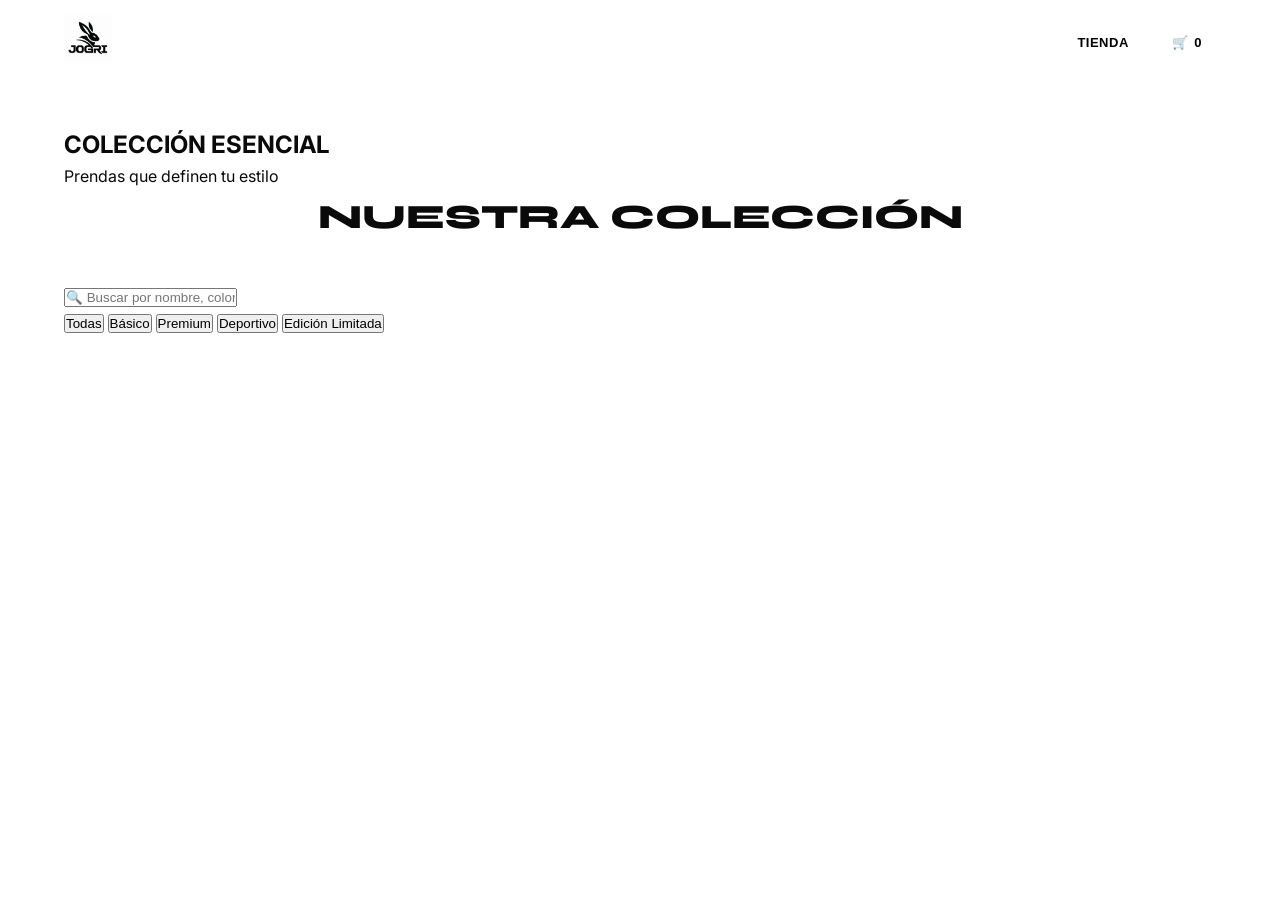
==== index.html @ e89e25a1 "Change title from 'POLO STUDIO' to 'Jogri'" ====
<!DOCTYPE html>
<html lang="es">
<head>
    <meta charset="UTF-8">
    <meta name="viewport" content="width=device-width, initial-scale=1.0, viewport-fit=cover">
    <title>Jogri | Store </title>
    <link href="https://fonts.googleapis.com/css2?family=Syne:wght@700;800&family=Inter:wght@300;400;600&display=swap" rel="stylesheet">
    <script src="https://cdn.jsdelivr.net/npm/@supabase/supabase-js@2"></script>
    <link rel="stylesheet" href="style.css">
</head>
<body>

    <header>
        <nav>
            <div class="logo" id="secretLogo">
                <img src="Logo.jpeg" alt="POLO STUDIO" onerror="this.src='https://via.placeholder.com/150?text=Logo'">
            </div>
            <div class="menu">
                <button onclick="switchTab('store')">Tienda</button>
                <button id="tab-admin" onclick="switchTab('admin')" style="display:none;">Gestión</button>
                <button class="cart-btn" onclick="switchTab('cart')">
                    🛒 <span id="cart-count">0</span>
                </button>
            </div>
        </nav>
    </header>

    <main>
        <!-- PANEL TIENDA -->
        <section id="panel-store" class="panel active">
            <!-- Banner decorativo -->
            <div class="hero-banner">
                <h1>COLECCIÓN ESENCIAL</h1>
                <p>Prendas que definen tu estilo</p>
            </div>

            <h2 class="section-title">Nuestra Colección</h2>

            <!-- Barra de búsqueda -->
            <div class="search-bar-container">
                <input type="text" id="searchInput" placeholder="🔍 Buscar por nombre, color o categoría..." class="search-input">
            </div>

            <!-- Filtros por categoría -->
            <div class="filtros-categorias">
                <button class="cat-pill active" data-cat="todas">Todas</button>
                <button class="cat-pill" data-cat="basico">Básico</button>
                <button class="cat-pill" data-cat="premium">Premium</button>
                <button class="cat-pill" data-cat="deportivo">Deportivo</button>
                <button class="cat-pill" data-cat="edición limitada">Edición Limitada</button>
            </div>

            <div class="products-grid" id="storeGrid"></div>
        </section>

        <!-- PANEL CARRITO -->
        <section id="panel-cart" class="panel">
            <h2 class="section-title">Tu Pedido</h2>
            <div id="cartItemsList" class="max-width-container"></div>
            <div id="cartFooter" class="max-width-container" style="display:none;">
                <h3 id="cartTotalVal">Total: S/ 0.00</h3>
                <button class="btn-primary wsp-bg" onclick="sendWhatsApp()">FINALIZAR POR WHATSAPP</button>
            </div>
        </section>

        <!-- PANEL ADMIN -->
        <section id="panel-admin" class="panel">
            <div class="admin-header">
                <h2>PANEL DE CONTROL</h2>
                <button class="btn-outline" onclick="switchTab('store')">Salir de Admin</button>
            </div>
            
            <div class="admin-grid">
                <div class="admin-card admin-form">
                    <h3 id="formTitle">Agregar Polo</h3>
                    <input type="hidden" id="editPoloId">
                    
                    <label for="imgFileInput" class="file-drop-area" id="fileLabel">
                        📷 Seleccionar Imagen
                    </label>
                    <input type="file" id="imgFileInput" accept="image/*" hidden onchange="updateLabel()">
                    
                    <input type="text" id="prodName" placeholder="Nombre (Ej: Polo Oversize)">
                    <input type="number" id="prodPrice" placeholder="Precio (Ej: 45.00)" step="0.01">
                    <input type="number" id="prodStock" placeholder="Stock (Ej: 10)" value="0">
                    
                    <select id="prodCategoria">
                        <option value="Básico">Básico</option>
                        <option value="Premium">Premium</option>
                        <option value="Edición Limitada">Edición Limitada</option>
                        <option value="Deportivo">Deportivo</option>
                    </select>
                    
                    <textarea id="prodDesc" placeholder="Descripción detallada..." rows="3"></textarea>
                    
                    <label style="font-weight:600; margin-top:10px; display:block;">Colores (separados por coma)</label>
                    <input type="text" id="prodColores" placeholder="Ej: Rojo, Azul, Negro, Blanco">
                    
                    <label style="font-weight:600; margin-top:10px; display:block;">Tallas disponibles</label>
                    <div style="display:flex; gap:15px; flex-wrap:wrap; margin-bottom:15px;">
                        <label><input type="checkbox" class="talla-check" value="XS"> XS</label>
                        <label><input type="checkbox" class="talla-check" value="S"> S</label>
                        <label><input type="checkbox" class="talla-check" value="M"> M</label>
                        <label><input type="checkbox" class="talla-check" value="L"> L</label>
                        <label><input type="checkbox" class="talla-check" value="XL"> XL</label>
                        <label><input type="checkbox" class="talla-check" value="XXL"> XXL</label>
                    </div>
                    
                    <div id="stockFieldsContainer" style="display:none; margin-top:15px; border-top:2px solid #ddd; padding-top:15px;">
                        <h4>Stock por Talla y Color</h4>
                        <div id="stockFields"></div>
                    </div>
                    
                    <button class="btn-primary" id="saveBtn" onclick="saveProduct()">GUARDAR CAMBIOS</button>
                    <button id="cancelEdit" class="btn-cancel" onclick="resetForm()" style="display:none;">Cancelar Edición</button>
                </div>

                <div class="admin-card">
                    <h3>Inventario Actual</h3>
                    <div id="adminInventoryList" class="inventory-list"></div>
                </div>
            </div>
        </section>
    </main>

    <div id="toast" class="toast"></div>

    <!-- MODAL DEL PRODUCTO -->
    <div class="modal-overlay" id="modalOverlay">
        <div class="modal">
            <button class="close-modal" onclick="closeModal()">×</button>
            <div class="modal-img-container">
                <img id="modalImg" class="modal-img" src="">
            </div>
            <div class="modal-content">
                <span id="modalCategoria" class="modal-categoria"></span>
                <h2 id="modalName"></h2>
                <p id="modalPrice" class="modal-price"></p>
                <p id="modalDesc" class="modal-desc"></p>

                <div class="selector-section">
                    <p class="selector-label">🎨 Color</p>
                    <div id="colorOptions" class="color-options"></div>
                    <p class="selected-value" id="colorSeleccionado">—</p>
                </div>

                <div class="selector-section">
                    <p class="selector-label">📏 Talla</p>
                    <div id="tallaOptions" class="talla-options"></div>
                    <p class="selected-value" id="tallaSeleccionada">—</p>
                </div>

                <div class="selector-section">
                    <p class="selector-label">🔢 Cantidad</p>
                    <div class="cantidad-control">
                        <button type="button" onclick="cambiarCantidad(-1)" class="cantidad-btn">−</button>
                        <span id="cantidadValue" class="cantidad-numero">1</span>
                        <button type="button" onclick="cambiarCantidad(1)" class="cantidad-btn">+</button>
                    </div>
                    <p class="stock-info">Máximo disponible: <span id="maxStock">0</span></p>
                </div>

                <div id="stockWarning" class="stock-warning" style="display:none;">
                    ⚠️ Solo quedan <span id="stockNum"></span> unidades
                </div>

                <button class="btn-primary" onclick="addToCartFromModal()">
                    🛒 AÑADIR AL CARRITO
                </button>
            </div>
        </div>
    </div>

    <!-- MODAL DE CONFIRMACIÓN -->
    <div class="modal-overlay" id="confirmModalOverlay">
        <div class="modal-small">
            <div class="modal-small-content">
                <div class="success-icon">✅</div>
                <h3>¡Producto agregado!</h3>
                <p id="confirmMessage"></p>
                <div class="confirm-buttons">
                    <button class="btn-secondary" onclick="closeConfirmModalAndContinue()">🛍️ Seguir comprando</button>
                    <button class="btn-primary" onclick="goToCartFromConfirm()">🛒 Ir al carrito</button>
                </div>
            </div>
        </div>
    </div>

    <script src="app.js"></script>
</body>
</html>
---- style.css ----
:root {
    --black: #0a0a0a;
    --white: #ffffff;
    --gray: #f8f8f8;
    --accent: #ff4d00;
    --red: #e74c3c;
    --green: #25D366;
}

* {
    box-sizing: border-box;
    margin: 0;
    padding: 0;
}

body {
    font-family: 'Inter', sans-serif;
    background: var(--white);
    color: var(--black);
    line-height: 1.6;
}

/* ==================== HEADER ==================== */
.header-sticky {
    position: sticky;
    top: 0;
    z-index: 1000;
    background: rgba(255, 255, 255, 0.95);
    backdrop-filter: blur(12px);
    border-bottom: 1px solid #eee;
}

nav {
    display: flex;
    justify-content: space-between;
    align-items: center;
    padding: 15px 5%;
    max-width: 1400px;
    margin: 0 auto;
}

.logo img {
    height: 48px;
    cursor: pointer;
}

.menu {
    display: flex;
    align-items: center;
    gap: 15px;
}

.menu button {
    background: none;
    border: none;
    font-weight: 600;
    font-size: 13px;
    text-transform: uppercase;
    letter-spacing: 0.5px;
    cursor: pointer;
    padding: 8px 14px;
    border-radius: 8px;
    transition: all 0.3s;
}

.menu button:hover {
    background: var(--black);
    color: white;
}

.cart-btn {
    display: flex;
    align-items: center;
    gap: 6px;
    font-size: 18px;
    padding: 8px 12px;
    border-radius: 50px;
    background: #f5f5f5;
    transition: all 0.3s;
}

.cart-btn:hover {
    background: var(--black);
    color: white;
}

/* ==================== PANELS ==================== */
.panel {
    display: none;
    padding: 40px 5%;
    max-width: 1400px;
    margin: 0 auto;
}

.panel.active {
    display: block;
    animation: fadeIn 0.4s ease;
}

@keyframes fadeIn {
    from { opacity: 0; transform: translateY(15px); }
    to { opacity: 1; transform: translateY(0); }
}

.section-title {
    text-align: center;
    font-family: 'Syne', sans-serif;
    font-size: 34px;
    font-weight: 800;
    margin-bottom: 40px;
    text-transform: uppercase;
}

/* ==================== PRODUCTOS ==================== */
.products-grid {
    display: grid;
    grid-template-columns: repeat(auto-fill, minmax(260px, 1fr));
    gap: 25px;
}

.product-card {
    background: white;
    border-radius: 16px;
    overflow: hidden;
    box-shadow: 0 3px 10px rgba(0,0,0,0.08);
    transition: all 0.3s ease;
    cursor: pointer;
}

.product-card:hover {
    transform: translateY(-8px);
    box-shadow: 0 15px 30px rgba(0,0,0,0.15);
}

.product-card img {
    width: 100%;
    height: 320px;
    object-fit: cover;
    background: #f5f5f5;
}

.product-info {
    padding: 18px;
    text-align: center;
}

.product-info h3 {
    font-size: 16px;
    margin-bottom: 6px;
    font-weight: 600;
}

.price {
    font-size: 18px;
    font-weight: 700;
    color: var(--black);
}

/* ==================== ADMIN ==================== */
.admin-header {
    display: flex;
    justify-content: space-between;
    align-items: center;
    margin-bottom: 30px;
    padding-bottom: 15px;
    border-bottom: 2px solid var(--black);
}

.admin-grid {
    display: grid;
    grid-template-columns: 1fr 1.4fr;
    gap: 35px;
}

.admin-card {
    background: var(--gray);
    padding: 30px;
    border-radius: 16px;
}

.admin-form input,
.admin-form textarea,
.admin-form select {
    width: 100%;
    padding: 14px;
    margin-bottom: 16px;
    border: 1px solid #ddd;
    border-radius: 10px;
    font-size: 15px;
}

.file-drop-area {
    display: block;
    padding: 40px 20px;
    border: 2px dashed #bbb;
    border-radius: 12px;
    text-align: center;
    cursor: pointer;
    margin-bottom: 20px;
    background: white;
    transition: 0.3s;
}

.file-drop-area:hover {
    border-color: var(--black);
    background: #fafafa;
}

.inventory-item {
    display: flex;
    align-items: center;
    background: white;
    padding: 15px;
    margin-bottom: 12px;
    border-radius: 12px;
    box-shadow: 0 2px 8px rgba(0,0,0,0.06);
}

/* ==================== BOTONES ==================== */
.btn-primary {
    background: var(--black);
    color: white;
    padding: 14px 28px;
    border: none;
    border-radius: 10px;
    font-weight: 700;
    cursor: pointer;
    width: 100%;
    font-size: 15px;
    transition: all 0.3s;
}

.btn-primary:hover {
    background: #222;
    transform: translateY(-2px);
}

.wsp-bg {
    background: var(--green) !important;
}

.btn-outline {
    background: transparent;
    border: 2px solid var(--black);
    color: var(--black);
}

/* ==================== MODAL ==================== */
.modal-overlay {
    position: fixed;
    inset: 0;
    background: rgba(0,0,0,0.85);
    display: none;
    align-items: center;
    justify-content: center;
    z-index: 2000;
    padding: 20px;
}

.modal-overlay.open {
    display: flex;
}

.modal {
    background: white;
    width: 100%;
    max-width: 500px;
    border-radius: 24px;
    overflow: hidden;
    max-height: 92vh;
    box-shadow: 0 20px 60px rgba(0,0,0,0.3);
}

/* ==================== CARRITO ==================== */
.cart-item {
    display: flex;
    justify-content: space-between;
    align-items: center;
    padding: 18px 0;
    border-bottom: 1px solid #eee;
}

/* ==================== TOAST ==================== */
.toast {
    position: fixed;
    bottom: 20px;
    left: 50%;
    transform: translateX(-50%) translateY(100px);
    background: var(--black);
    color: white;
    padding: 14px 28px;
    border-radius: 50px;
    z-index: 5000;
    font-weight: 500;
    transition: all 0.4s ease;
    box-shadow: 0 10px 30px rgba(0,0,0,0.2);
}

.toast.show {
    transform: translateX(-50%) translateY(0);
}

/* ==================== RESPONSIVE ==================== */
@media (max-width: 600px) {
    .products-grid {
        grid-template-columns: repeat(2, 1fr);
        gap: 18px;
    }
    
    .product-card img {
        height: 240px;
    }
    
    .admin-grid {
        grid-template-columns: 1fr;
    }
    
    .modal {
        max-width: 100%;
        border-radius: 20px;
    }
    
    .section-title {
        font-size: 28px;
    }
}

@media (min-width: 601px) and (max-width: 900px) {
    .products-grid {
        grid-template-columns: repeat(3, 1fr);
    }
}
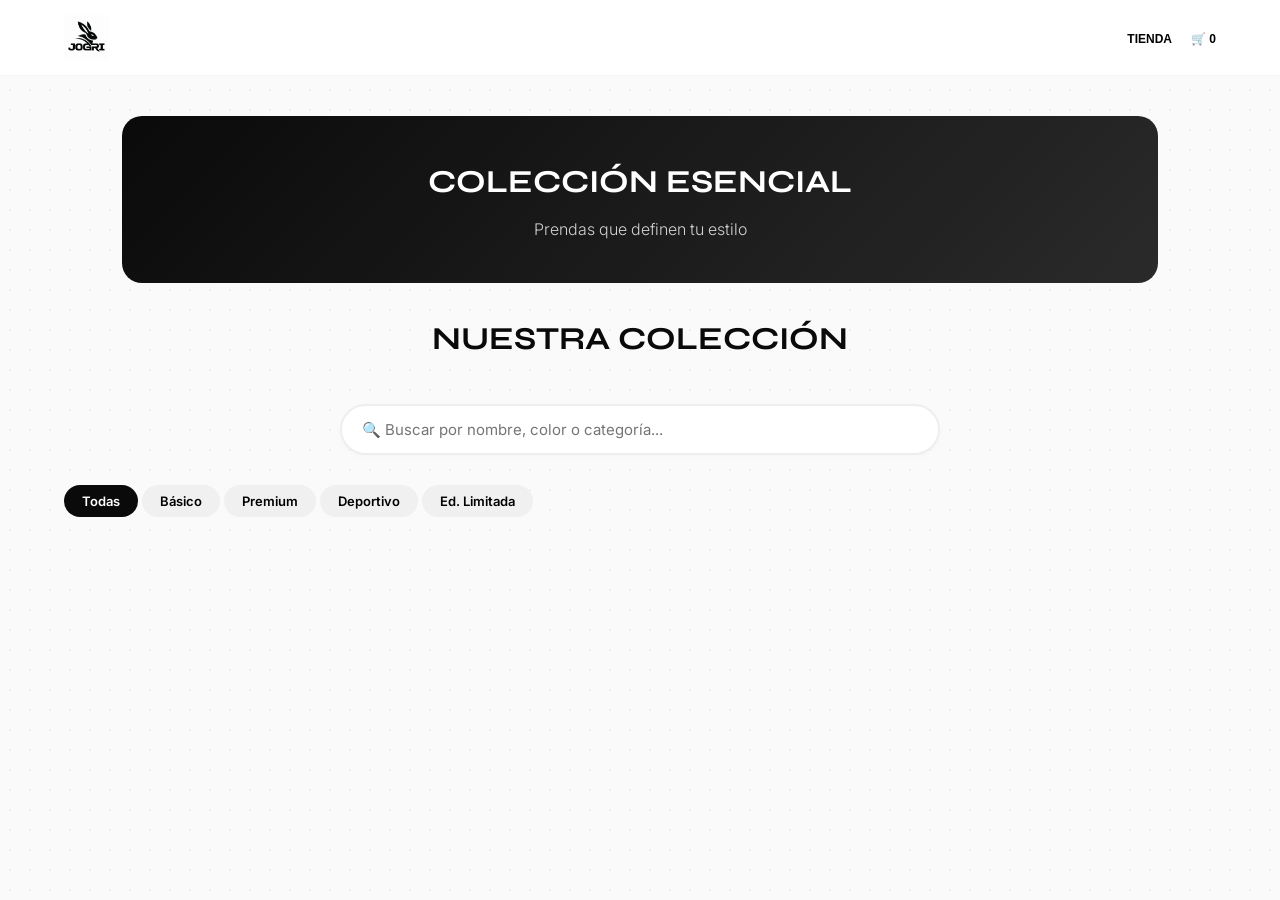
==== commit d75792a0: "Update button text for limited edition category" ====
--- a/index.html
+++ b/index.html
@@ -44,10 +44,10 @@
             <!-- Filtros por categoría -->
             <div class="filtros-categorias">
                 <button class="cat-pill active" data-cat="todas">Todas</button>
-                <button class="cat-pill" data-cat="basico">Básico</button>
+                <button class="cat-pill" data-cat="básico">Básico</button>
                 <button class="cat-pill" data-cat="premium">Premium</button>
                 <button class="cat-pill" data-cat="deportivo">Deportivo</button>
-                <button class="cat-pill" data-cat="edición limitada">Edición Limitada</button>
+                <button class="cat-pill" data-cat="edicion limitada">Ed. Limitada</button>
             </div>
 
             <div class="products-grid" id="storeGrid"></div>
--- a/style.css
+++ b/style.css
@@ -1,332 +1,209 @@
 :root {
     --black: #0a0a0a;
     --white: #ffffff;
-    --gray: #f8f8f8;
+    --gray: #f4f4f4;
     --accent: #ff4d00;
     --red: #e74c3c;
     --green: #25D366;
 }
 
-* {
-    box-sizing: border-box;
-    margin: 0;
-    padding: 0;
-}
+* { box-sizing: border-box; margin: 0; padding: 0; }
 
 body {
     font-family: 'Inter', sans-serif;
-    background: var(--white);
+    background-color: #fafafa;
+    background-image: radial-gradient(#eee 1px, transparent 1px);
+    background-size: 20px 20px;
     color: var(--black);
     line-height: 1.6;
 }
 
-/* ==================== HEADER ==================== */
-.header-sticky {
-    position: sticky;
-    top: 0;
-    z-index: 1000;
-    background: rgba(255, 255, 255, 0.95);
-    backdrop-filter: blur(12px);
-    border-bottom: 1px solid #eee;
-}
-
-nav {
-    display: flex;
-    justify-content: space-between;
-    align-items: center;
-    padding: 15px 5%;
-    max-width: 1400px;
-    margin: 0 auto;
-}
-
-.logo img {
-    height: 48px;
-    cursor: pointer;
-}
-
-.menu {
-    display: flex;
-    align-items: center;
-    gap: 15px;
-}
-
-.menu button {
-    background: none;
+header { padding: 15px 5%; position: sticky; top: 0; background: rgba(255,255,255,0.95); backdrop-filter: blur(10px); z-index: 1000; border-bottom: 1px solid var(--gray); }
+nav { display: flex; justify-content: space-between; align-items: center; }
+.logo img { height: 45px; cursor: pointer; vertical-align: middle; }
+.menu button { background: none; border: none; margin-left: 15px; font-weight: 600; cursor: pointer; text-transform: uppercase; font-size: 12px; transition: 0.2s; }
+.menu button:hover { opacity: 0.7; }
+
+/* Banner */
+.hero-banner {
+    background: linear-gradient(135deg, #0a0a0a 0%, #2a2a2a 100%);
+    color: white;
+    text-align: center;
+    padding: 40px 20px;
+    margin: 0 5% 30px 5%;
+    border-radius: 20px;
+}
+.hero-banner h1 {
+    font-family: 'Syne', sans-serif;
+    font-size: 2rem;
+    margin-bottom: 10px;
+}
+.hero-banner p {
+    font-weight: 300;
+    opacity: 0.8;
+}
+
+/* Búsqueda */
+.search-bar-container {
+    max-width: 600px;
+    margin: 0 auto 30px auto;
+}
+.search-input {
+    width: 100%;
+    padding: 14px 20px;
+    border: 2px solid #eee;
+    border-radius: 50px;
+    font-size: 15px;
+    font-family: 'Inter', sans-serif;
+    transition: 0.3s;
+    outline: none;
+    box-shadow: 0 2px 6px rgba(0,0,0,0.02);
+}
+.search-input:focus {
+    border-color: var(--black);
+    box-shadow: 0 4px 10px rgba(0,0,0,0.05);
+}
+
+/* Filtros */
+.filtros-categorias {
+    flex-wrap: nowrap !important;
+    overflow-x: auto;
+    justify-content: flex-start;
+    -webkit-overflow-scrolling: touch;
+    scrollbar-width: none;
+    gap: 8px;
+    padding-bottom: 5px;
+}
+.filtros-categorias::-webkit-scrollbar {
+    display: none;
+}
+.cat-pill {
+    background: #f0f0f0;
     border: none;
+    padding: 8px 18px;
+    border-radius: 30px;
     font-weight: 600;
     font-size: 13px;
-    text-transform: uppercase;
-    letter-spacing: 0.5px;
     cursor: pointer;
-    padding: 8px 14px;
-    border-radius: 8px;
-    transition: all 0.3s;
-}
-
-.menu button:hover {
+    transition: 0.2s;
+    font-family: 'Inter', sans-serif;
+    text-transform: capitalize;
+    flex-shrink: 0;
+    white-space: nowrap;
+}
+.cat-pill.active {
     background: var(--black);
     color: white;
 }
 
-.cart-btn {
-    display: flex;
-    align-items: center;
-    gap: 6px;
-    font-size: 18px;
-    padding: 8px 12px;
-    border-radius: 50px;
-    background: #f5f5f5;
-    transition: all 0.3s;
-}
-
-.cart-btn:hover {
-    background: var(--black);
-    color: white;
-}
-
-/* ==================== PANELS ==================== */
-.panel {
-    display: none;
-    padding: 40px 5%;
-    max-width: 1400px;
-    margin: 0 auto;
-}
-
-.panel.active {
-    display: block;
-    animation: fadeIn 0.4s ease;
-}
-
-@keyframes fadeIn {
-    from { opacity: 0; transform: translateY(15px); }
-    to { opacity: 1; transform: translateY(0); }
-}
-
-.section-title {
-    text-align: center;
-    font-family: 'Syne', sans-serif;
-    font-size: 34px;
-    font-weight: 800;
-    margin-bottom: 40px;
-    text-transform: uppercase;
-}
-
-/* ==================== PRODUCTOS ==================== */
-.products-grid {
-    display: grid;
-    grid-template-columns: repeat(auto-fill, minmax(260px, 1fr));
-    gap: 25px;
-}
-
-.product-card {
-    background: white;
-    border-radius: 16px;
-    overflow: hidden;
-    box-shadow: 0 3px 10px rgba(0,0,0,0.08);
-    transition: all 0.3s ease;
-    cursor: pointer;
-}
-
-.product-card:hover {
-    transform: translateY(-8px);
-    box-shadow: 0 15px 30px rgba(0,0,0,0.15);
-}
-
-.product-card img {
-    width: 100%;
-    height: 320px;
-    object-fit: cover;
-    background: #f5f5f5;
-}
-
-.product-info {
-    padding: 18px;
-    text-align: center;
-}
-
-.product-info h3 {
-    font-size: 16px;
-    margin-bottom: 6px;
-    font-weight: 600;
-}
-
-.price {
-    font-size: 18px;
-    font-weight: 700;
-    color: var(--black);
-}
-
-/* ==================== ADMIN ==================== */
-.admin-header {
-    display: flex;
-    justify-content: space-between;
-    align-items: center;
-    margin-bottom: 30px;
-    padding-bottom: 15px;
-    border-bottom: 2px solid var(--black);
-}
-
-.admin-grid {
-    display: grid;
-    grid-template-columns: 1fr 1.4fr;
-    gap: 35px;
-}
-
-.admin-card {
-    background: var(--gray);
-    padding: 30px;
-    border-radius: 16px;
-}
-
-.admin-form input,
-.admin-form textarea,
-.admin-form select {
-    width: 100%;
-    padding: 14px;
-    margin-bottom: 16px;
-    border: 1px solid #ddd;
-    border-radius: 10px;
-    font-size: 15px;
-}
-
-.file-drop-area {
-    display: block;
-    padding: 40px 20px;
-    border: 2px dashed #bbb;
-    border-radius: 12px;
-    text-align: center;
-    cursor: pointer;
-    margin-bottom: 20px;
-    background: white;
-    transition: 0.3s;
-}
-
-.file-drop-area:hover {
-    border-color: var(--black);
-    background: #fafafa;
-}
-
-.inventory-item {
-    display: flex;
-    align-items: center;
-    background: white;
-    padding: 15px;
-    margin-bottom: 12px;
-    border-radius: 12px;
-    box-shadow: 0 2px 8px rgba(0,0,0,0.06);
-}
-
-/* ==================== BOTONES ==================== */
-.btn-primary {
-    background: var(--black);
-    color: white;
-    padding: 14px 28px;
-    border: none;
-    border-radius: 10px;
-    font-weight: 700;
-    cursor: pointer;
-    width: 100%;
-    font-size: 15px;
-    transition: all 0.3s;
-}
-
-.btn-primary:hover {
-    background: #222;
-    transform: translateY(-2px);
-}
-
-.wsp-bg {
-    background: var(--green) !important;
-}
-
-.btn-outline {
-    background: transparent;
-    border: 2px solid var(--black);
-    color: var(--black);
-}
-
-/* ==================== MODAL ==================== */
-.modal-overlay {
-    position: fixed;
-    inset: 0;
-    background: rgba(0,0,0,0.85);
-    display: none;
-    align-items: center;
-    justify-content: center;
-    z-index: 2000;
-    padding: 20px;
-}
-
-.modal-overlay.open {
-    display: flex;
-}
-
-.modal {
-    background: white;
-    width: 100%;
-    max-width: 500px;
-    border-radius: 24px;
-    overflow: hidden;
-    max-height: 92vh;
-    box-shadow: 0 20px 60px rgba(0,0,0,0.3);
-}
-
-/* ==================== CARRITO ==================== */
-.cart-item {
-    display: flex;
-    justify-content: space-between;
-    align-items: center;
-    padding: 18px 0;
-    border-bottom: 1px solid #eee;
-}
-
-/* ==================== TOAST ==================== */
-.toast {
-    position: fixed;
-    bottom: 20px;
-    left: 50%;
-    transform: translateX(-50%) translateY(100px);
-    background: var(--black);
-    color: white;
-    padding: 14px 28px;
-    border-radius: 50px;
-    z-index: 5000;
-    font-weight: 500;
-    transition: all 0.4s ease;
-    box-shadow: 0 10px 30px rgba(0,0,0,0.2);
-}
-
-.toast.show {
-    transform: translateX(-50%) translateY(0);
-}
-
-/* ==================== RESPONSIVE ==================== */
-@media (max-width: 600px) {
-    .products-grid {
-        grid-template-columns: repeat(2, 1fr);
-        gap: 18px;
-    }
-    
-    .product-card img {
-        height: 240px;
-    }
-    
-    .admin-grid {
-        grid-template-columns: 1fr;
-    }
-    
-    .modal {
-        max-width: 100%;
-        border-radius: 20px;
-    }
-    
-    .section-title {
-        font-size: 28px;
-    }
-}
-
-@media (min-width: 601px) and (max-width: 900px) {
-    .products-grid {
-        grid-template-columns: repeat(3, 1fr);
-    }
-}
+/* Paneles y grid */
+.panel { display: none; padding: 40px 5%; animation: fadeIn 0.4s ease; }
+.panel.active { display: block; }
+@keyframes fadeIn { from { opacity: 0; transform: translateY(10px); } to { opacity: 1; transform: translateY(0); } }
+
+.section-title { text-align: center; font-family: 'Syne', sans-serif; font-size: 32px; margin-bottom: 40px; text-transform: uppercase; }
+.products-grid { display: grid; grid-template-columns: repeat(2, 1fr);
+    gap: 15px; }
+.product-card { cursor: pointer; transition: 0.3s; border-radius: 12px; overflow: hidden; background: white; box-shadow: 0 2px 8px rgba(0,0,0,0.05); }
+.product-card:hover { transform: translateY(-5px); box-shadow: 0 4px 15px rgba(0,0,0,0.1); }
+.product-card img { width: 100%; height: 350px; object-fit: cover; background: var(--gray); }
+.product-info { padding: 20px; text-align: center; }
+
+/* Admin */
+.admin-header { display: flex; justify-content: space-between; align-items: center; margin-bottom: 30px; border-bottom: 2px solid var(--black); padding-bottom: 15px; }
+.admin-grid { display: grid; grid-template-columns: 1fr 1.5fr; gap: 40px; }
+.admin-card { background: var(--gray); padding: 30px; border-radius: 15px; }
+.admin-form input, .admin-form textarea, .admin-form select { width: 100%; padding: 12px; margin-bottom: 15px; border: 1px solid #ddd; border-radius: 8px; font-family: inherit; }
+.file-drop-area { display: block; padding: 30px; border: 2px dashed #bbb; border-radius: 8px; text-align: center; cursor: pointer; margin-bottom: 15px; background: white; transition: 0.3s; }
+.file-drop-area:hover { border-color: var(--black); background: #fafafa; }
+
+.inventory-item { display: flex; align-items: center; justify-content: space-between; background: white; padding: 15px; margin-bottom: 12px; border-radius: 10px; box-shadow: 0 1px 3px rgba(0,0,0,0.05); }
+.inventory-item img { width: 50px; height: 50px; object-fit: cover; border-radius: 6px; }
+
+/* Botones */
+.btn-primary { background: var(--black); color: white; padding: 15px 30px; border: none; border-radius: 8px; font-weight: 700; cursor: pointer; width: 100%; transition: 0.3s; }
+.btn-primary:hover { opacity: 0.9; transform: scale(0.98); }
+.btn-secondary { background: #f0f0f0; color: var(--black); padding: 15px 30px; border: 1px solid #ddd; border-radius: 8px; font-weight: 600; cursor: pointer; transition: 0.3s; }
+.btn-secondary:hover { background: #e0e0e0; }
+.wsp-bg { background: var(--green); }
+.btn-outline { background: none; border: 1px solid var(--black); padding: 10px 20px; border-radius: 8px; cursor: pointer; transition: 0.3s; }
+.btn-outline:hover { background: var(--black); color: white; }
+.btn-cancel { margin-top: 10px; background: none; border: none; cursor: pointer; color: #666; width: 100%; }
+
+/* Modales */
+.modal-overlay { position: fixed; inset: 0; background: rgba(0,0,0,0.85); display: none; align-items: center; justify-content: center; z-index: 2000; padding: 20px; backdrop-filter: blur(4px); }
+.modal-overlay.open { display: flex; }
+.modal { background: white; width: 100%; max-width: 480px; max-height: 90vh; border-radius: 24px; overflow-y: auto; position: relative; animation: modalFadeIn 0.3s ease; box-shadow: 0 25px 50px -12px rgba(0,0,0,0.25); }
+@keyframes modalFadeIn { from { opacity: 0; transform: scale(0.95); } to { opacity: 1; transform: scale(1); } }
+.modal::-webkit-scrollbar { width: 4px; }
+.modal::-webkit-scrollbar-track { background: #f1f1f1; border-radius: 10px; }
+.modal::-webkit-scrollbar-thumb { background: #888; border-radius: 10px; }
+
+.close-modal { position: sticky; top: 10px; right: 15px; float: right; font-size: 28px; font-weight: bold; border: none; background: white; cursor: pointer; z-index: 10; width: 36px; height: 36px; border-radius: 50%; display: flex; align-items: center; justify-content: center; margin: 10px 10px 0 0; box-shadow: 0 2px 8px rgba(0,0,0,0.1); color: #333; transition: 0.2s; }
+.close-modal:hover { background: #f0f0f0; transform: scale(1.05); }
+
+.modal-img-container { width: 100%; background: #f5f5f5; display: flex; justify-content: center; align-items: center; padding: 20px; }
+.modal-img { width: 100%; max-width: 280px; height: auto; object-fit: cover; border-radius: 16px; }
+.modal-content { padding: 0 24px 24px 24px; }
+.modal-categoria { background: var(--black); color: white; padding: 4px 12px; border-radius: 20px; font-size: 11px; text-transform: uppercase; font-weight: 600; letter-spacing: 1px; display: inline-block; margin-bottom: 12px; }
+.modal-content h2 { font-size: 22px; margin-bottom: 6px; font-family: 'Syne', sans-serif; }
+.modal-price { font-size: 20px; font-weight: 700; color: var(--black); margin-bottom: 12px; }
+.modal-desc { font-size: 14px; color: #666; line-height: 1.5; margin-bottom: 20px; }
+
+.selector-section { background: #f8f8f8; padding: 14px; border-radius: 16px; margin-bottom: 16px; }
+.selector-label { font-size: 13px; font-weight: 700; text-transform: uppercase; letter-spacing: 0.5px; margin-bottom: 12px; color: #333; display: block; }
+.selected-value { font-size: 12px; color: #888; margin-top: 10px; text-align: center; font-weight: 500; }
+
+.color-options { display: flex; flex-wrap: wrap; gap: 12px; justify-content: center; }
+.color-circle { width: 48px; height: 48px; border-radius: 50%; cursor: pointer; border: 2px solid #ddd; transition: all 0.2s ease; box-shadow: 0 2px 4px rgba(0,0,0,0.1); }
+.color-circle:hover:not(.sin-stock) { transform: scale(1.08); border-color: #000; box-shadow: 0 4px 8px rgba(0,0,0,0.15); }
+.color-circle.selected { border: 3px solid #000; transform: scale(1.12); box-shadow: 0 0 0 2px white, 0 0 0 4px #000; }
+.color-circle[style*="background-color: #F0F0F0"], .color-circle[style*="background-color: #f0f0f0"] { background-image: repeating-linear-gradient(45deg, rgba(0,0,0,0.06) 0px, rgba(0,0,0,0.06) 2px, transparent 2px, transparent 8px) !important; border: 2px solid #999; }
+
+.talla-options { display: flex; flex-wrap: wrap; gap: 10px; justify-content: center; }
+.talla-btn { min-width: 56px; height: 48px; border: 2px solid #e0e0e0; background: white; border-radius: 12px; font-weight: 700; font-size: 14px; cursor: pointer; transition: all 0.2s; padding: 0 14px; }
+.talla-btn:hover:not(.sin-stock) { border-color: var(--black); background: #fafafa; transform: translateY(-1px); }
+.talla-btn.selected { background: var(--black); color: white; border-color: var(--black); }
+.talla-btn.sin-stock { color: #bbb; border-color: #eee; cursor: not-allowed; text-decoration: line-through; }
+
+.cantidad-control { display: flex; align-items: center; justify-content: center; gap: 20px; margin: 10px 0; }
+.cantidad-btn { width: 44px; height: 44px; border-radius: 12px; border: 2px solid #e0e0e0; background: white; font-size: 22px; font-weight: bold; cursor: pointer; transition: all 0.2s; }
+.cantidad-btn:hover { background: var(--black); color: white; border-color: var(--black); }
+.cantidad-numero { font-size: 26px; font-weight: 800; min-width: 50px; text-align: center; }
+.stock-info { font-size: 12px; color: #888; text-align: center; margin-top: 8px; }
+
+.stock-warning { background: #fff3cd; border: 1px solid #ffc107; padding: 10px; border-radius: 12px; font-size: 13px; margin-bottom: 16px; color: #856404; text-align: center; }
+
+.modal-small { background: white; width: 100%; max-width: 340px; border-radius: 28px; overflow: hidden; text-align: center; animation: modalFadeIn 0.3s ease; }
+.modal-small-content { padding: 32px 24px; }
+.success-icon { font-size: 56px; margin-bottom: 16px; }
+.modal-small-content h3 { font-size: 22px; margin-bottom: 12px; font-family: 'Syne', sans-serif; }
+.modal-small-content p { color: #666; margin-bottom: 24px; font-size: 14px; }
+.confirm-buttons { display: flex; gap: 12px; flex-wrap: wrap; }
+.confirm-buttons button { flex: 1; padding: 12px; border-radius: 40px; font-weight: 600; cursor: pointer; transition: 0.2s; font-size: 14px; }
+
+.cart-items { max-height: 400px; overflow-y: auto; }
+
+.toast { position: fixed; bottom: 20px; left: 50%; transform: translateX(-50%) translateY(100px); background: var(--black); color: white; padding: 12px 30px; border-radius: 50px; z-index: 5000; transition: 0.4s; }
+.toast.show { transform: translateX(-50%) translateY(0); }
+
+@media (max-width: 550px) {
+    .modal-overlay { padding: 12px; }
+    .modal { max-width: 100%; border-radius: 20px; }
+    .modal-content { padding: 0 18px 20px 18px; }
+    .modal-content h2 { font-size: 18px; }
+    .modal-price { font-size: 18px; }
+    .color-circle { width: 42px; height: 42px; }
+    .talla-btn { min-width: 48px; height: 42px; font-size: 13px; padding: 0 10px; }
+    .cantidad-btn { width: 40px; height: 40px; font-size: 20px; }
+    .cantidad-numero { font-size: 22px; }
+    .confirm-buttons { flex-direction: column; }
+    .confirm-buttons button { width: 100%; }
+    .products-grid { grid-template-columns: repeat(2, 1fr); gap: 15px; }
+    .admin-grid { grid-template-columns: 1fr; }
+}
+
+@media (min-width: 551px) and (max-width: 768px) {
+    .modal { max-width: 520px; }
+    .color-circle { width: 52px; height: 52px; }
+}
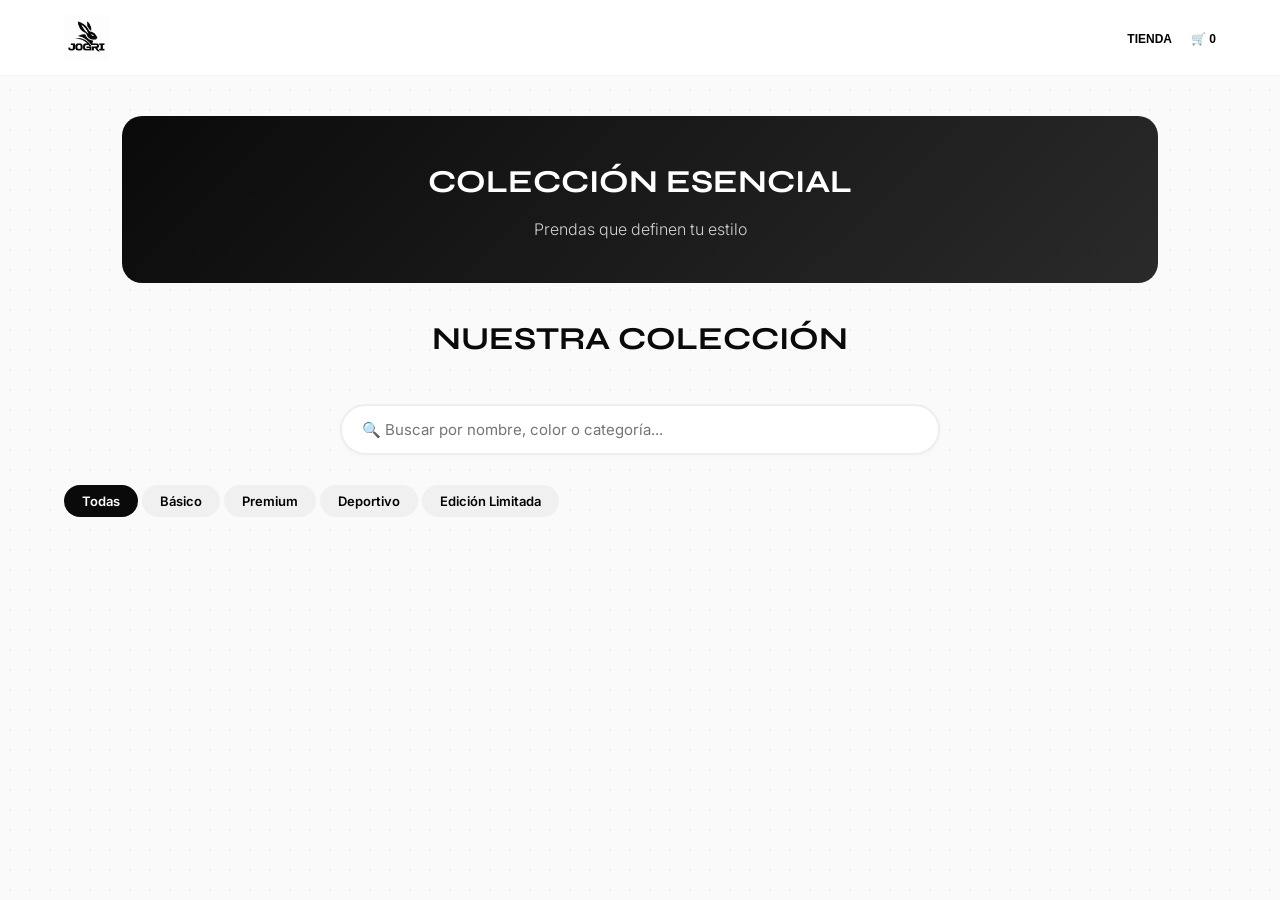
==== commit e8ccd880: "Fix formatting for 'Edición Limitada' button" ====
--- a/index.html
+++ b/index.html
@@ -47,7 +47,7 @@
                 <button class="cat-pill" data-cat="básico">Básico</button>
                 <button class="cat-pill" data-cat="premium">Premium</button>
                 <button class="cat-pill" data-cat="deportivo">Deportivo</button>
-                <button class="cat-pill" data-cat="edicion limitada">Ed. Limitada</button>
+                <button class="cat-pill" data-cat="edición limitada">Edición Limitada</button>
             </div>
 
             <div class="products-grid" id="storeGrid"></div>
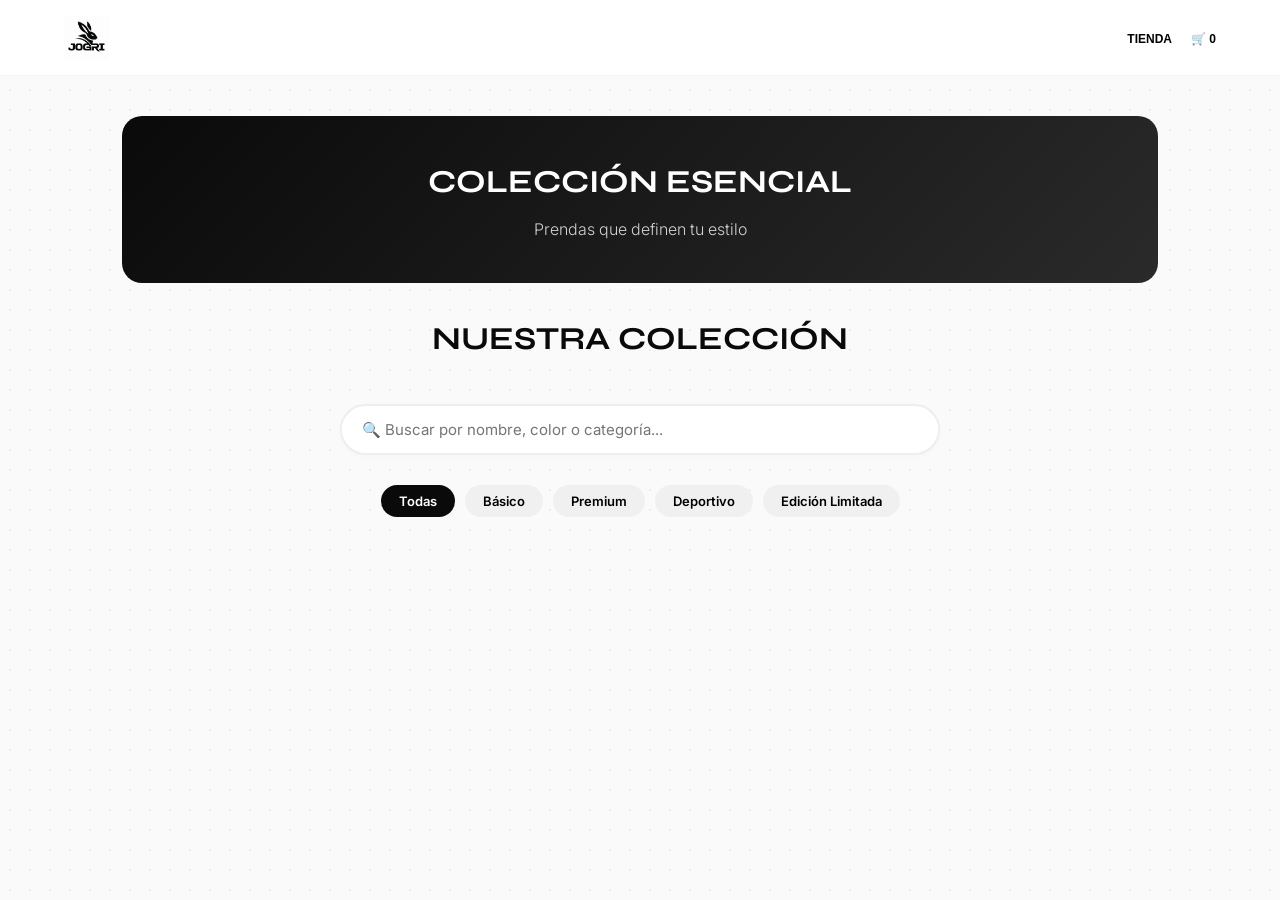
==== commit f52c874a: "Change logo alt text from 'POLO STUDIO' to 'Jogri'" ====
--- a/index.html
+++ b/index.html
@@ -13,7 +13,7 @@
     <header>
         <nav>
             <div class="logo" id="secretLogo">
-                <img src="Logo.jpeg" alt="POLO STUDIO" onerror="this.src='https://via.placeholder.com/150?text=Logo'">
+                <img src="Logo.jpeg" alt="Jogri" onerror="this.src='https://via.placeholder.com/150?text=Logo'">
             </div>
             <div class="menu">
                 <button onclick="switchTab('store')">Tienda</button>
--- a/style.css
+++ b/style.css
@@ -66,16 +66,11 @@
 
 /* Filtros */
 .filtros-categorias {
-    flex-wrap: nowrap !important;
-    overflow-x: auto;
-    justify-content: flex-start;
-    -webkit-overflow-scrolling: touch;
-    scrollbar-width: none;
-    gap: 8px;
-    padding-bottom: 5px;
-}
-.filtros-categorias::-webkit-scrollbar {
-    display: none;
+    display: flex;
+    flex-wrap: wrap;
+    gap: 10px;
+    justify-content: center;
+    margin-bottom: 30px;
 }
 .cat-pill {
     background: #f0f0f0;
@@ -88,8 +83,6 @@
     transition: 0.2s;
     font-family: 'Inter', sans-serif;
     text-transform: capitalize;
-    flex-shrink: 0;
-    white-space: nowrap;
 }
 .cat-pill.active {
     background: var(--black);
@@ -102,8 +95,7 @@
 @keyframes fadeIn { from { opacity: 0; transform: translateY(10px); } to { opacity: 1; transform: translateY(0); } }
 
 .section-title { text-align: center; font-family: 'Syne', sans-serif; font-size: 32px; margin-bottom: 40px; text-transform: uppercase; }
-.products-grid { display: grid; grid-template-columns: repeat(2, 1fr);
-    gap: 15px; }
+.products-grid { display: grid; grid-template-columns: repeat(auto-fill, minmax(280px, 1fr)); gap: 30px; }
 .product-card { cursor: pointer; transition: 0.3s; border-radius: 12px; overflow: hidden; background: white; box-shadow: 0 2px 8px rgba(0,0,0,0.05); }
 .product-card:hover { transform: translateY(-5px); box-shadow: 0 4px 15px rgba(0,0,0,0.1); }
 .product-card img { width: 100%; height: 350px; object-fit: cover; background: var(--gray); }
@@ -199,8 +191,50 @@
     .cantidad-numero { font-size: 22px; }
     .confirm-buttons { flex-direction: column; }
     .confirm-buttons button { width: 100%; }
-    .products-grid { grid-template-columns: repeat(2, 1fr); gap: 15px; }
     .admin-grid { grid-template-columns: 1fr; }
+
+    /* MEJORAS MÓVIL */
+    .products-grid { 
+        grid-template-columns: repeat(2, 1fr); 
+        gap: 12px;
+        padding: 0 10px;
+    }
+    .product-card img { 
+        height: 180px; 
+    }
+    .product-info { 
+        padding: 10px; 
+    }
+    .product-info h3 { 
+        font-size: 12px; 
+        white-space: nowrap; 
+        overflow: hidden; 
+        text-overflow: ellipsis; 
+    }
+    .product-info p { 
+        font-size: 13px; 
+        font-weight: 700; 
+    }
+    .filtros-categorias { 
+        flex-wrap: nowrap; 
+        overflow-x: auto; 
+        justify-content: flex-start; 
+        padding: 0 10px 8px 10px;
+        -webkit-overflow-scrolling: touch;
+    }
+    .filtros-categorias::-webkit-scrollbar { display: none; }
+    .cat-pill { 
+        white-space: nowrap; 
+        flex-shrink: 0; 
+    }
+    .hero-banner { 
+        margin: 0 0 20px 0; 
+        border-radius: 0; 
+        padding: 30px 15px; 
+    }
+    .hero-banner h1 { font-size: 1.4rem; }
+    .section-title { font-size: 22px; margin-bottom: 20px; }
+    .panel { padding: 20px 3%; }
 }
 
 @media (min-width: 551px) and (max-width: 768px) {
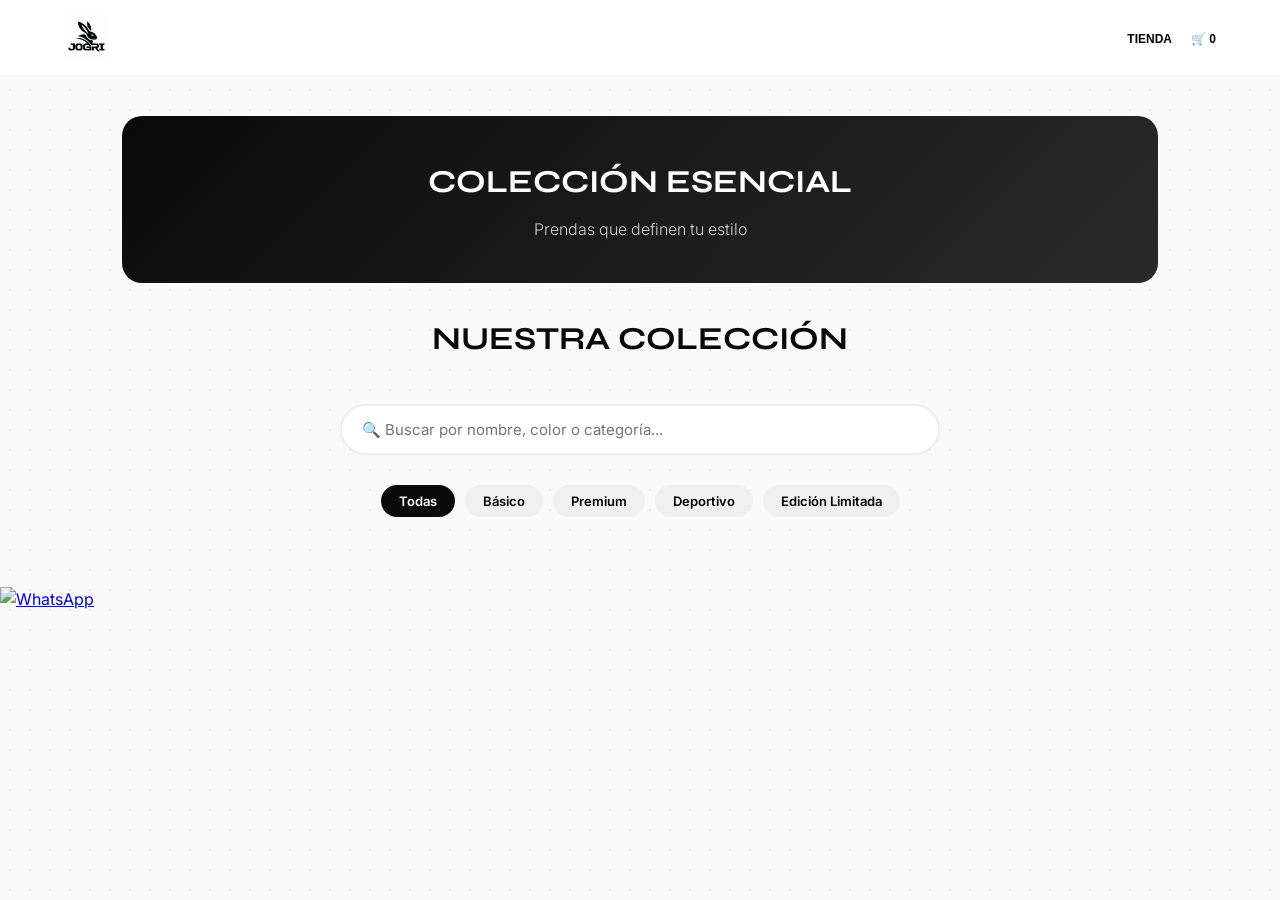
==== commit b973920c: "Add WhatsApp floating button to index.html" ====
--- a/index.html
+++ b/index.html
@@ -12,7 +12,7 @@
 
     <header>
         <nav>
-            <div class="logo" id="secretLogo">
+            <div class="logo" onclick="switchTab('store')" style="cursor:pointer;">
                 <img src="Logo.jpeg" alt="Jogri" onerror="this.src='https://via.placeholder.com/150?text=Logo'">
             </div>
             <div class="menu">
@@ -119,6 +119,7 @@
                     <h3>Inventario Actual</h3>
                     <div id="adminInventoryList" class="inventory-list"></div>
                 </div>
+                <p class="stock-info">Máximo disponible: <span id="maxStock">0</span></p>
             </div>
         </section>
     </main>
@@ -157,7 +158,7 @@
                         <span id="cantidadValue" class="cantidad-numero">1</span>
                         <button type="button" onclick="cambiarCantidad(1)" class="cantidad-btn">+</button>
                     </div>
-                    <p class="stock-info">Máximo disponible: <span id="maxStock">0</span></p>
+                    
                 </div>
 
                 <div id="stockWarning" class="stock-warning" style="display:none;">
@@ -187,5 +188,8 @@
     </div>
 
     <script src="app.js"></script>
+    <a href="https://wa.me/940620618" class="whatsapp-float" target="_blank">
+   <img src="https://upload.wikimedia.org/wikipedia/commons/6/6b/WhatsApp.svg" class="whatsapp-icon" alt="WhatsApp">
+</a>
 </body>
 </html>
